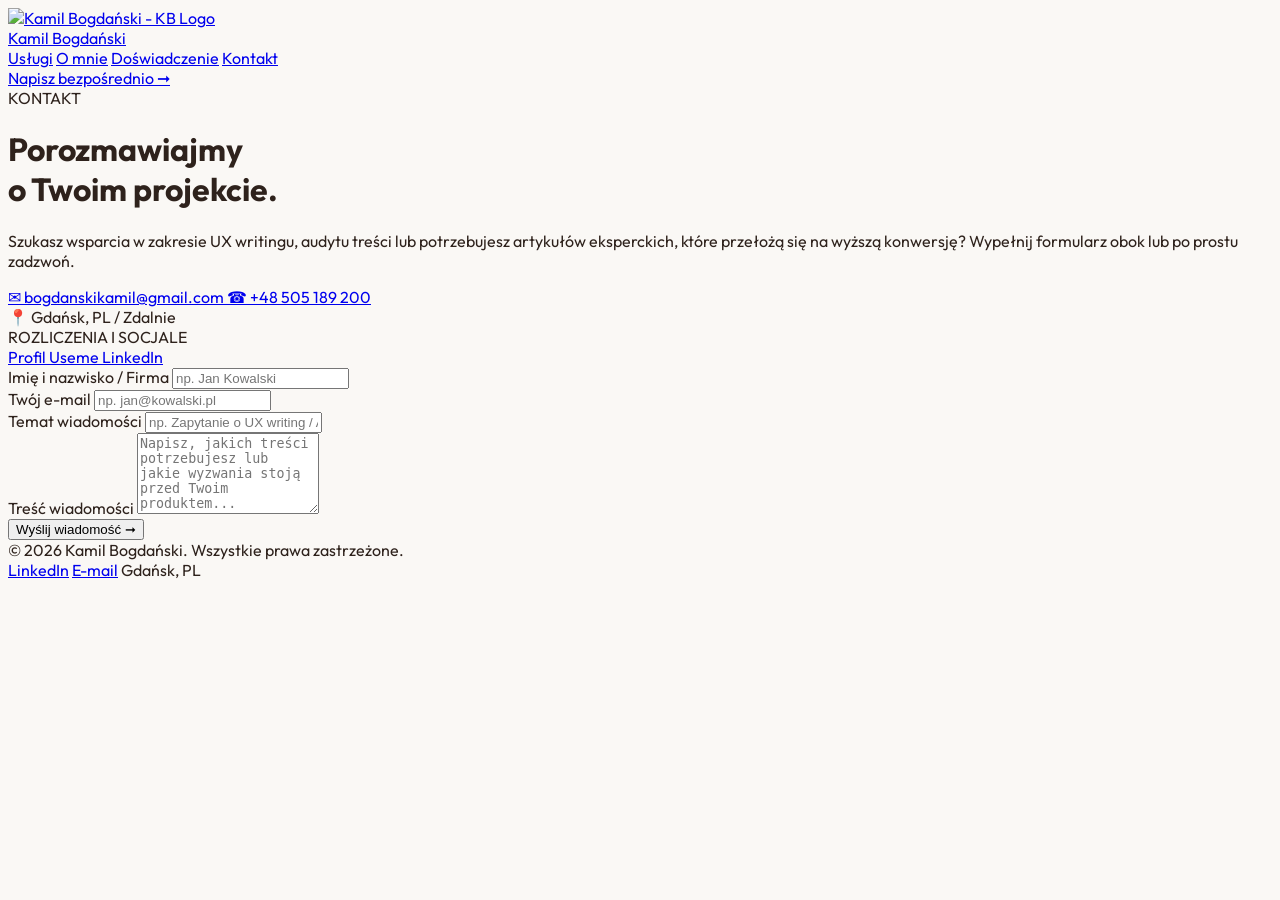
==== kontakt.html @ 890d4238 "Create kontakt.html" ====
<!DOCTYPE html>
<html lang="pl">
<head>
    <meta charset="UTF-8">
    <meta name="viewport" content="width=device-width, initial-scale=1.0">
    <title>Kontakt — Kamil Bogdański</title>
    <!-- Tailwind CSS dla precyzyjnego pozycjonowania i nowoczesnego gridu -->
    <script src="https://cdn.tailwindcss.com"></script>
    <!-- Google Fonts: Outfit i Figtree -->
    <link rel="preconnect" href="https://fonts.googleapis.com">
    <link rel="preconnect" href="https://fonts.gstatic.com" crossorigin>
    <link href="https://fonts.googleapis.com/css2?family=Figtree:ital,wght@0,300..900;1,300..900&family=Outfit:wght@100..900&display=swap" rel="stylesheet">
    
    <style>
        body {
            font-family: 'Outfit', 'Figtree', sans-serif;
            background-color: #FAF8F5; /* Warm off-white */
            color: #2E221C; /* Deep warm charcoal/chocolate */
        }

        /* Przyciski całkowicie płaskie i minimalistyczne */
        .button-minimal {
            box-shadow: none !important;
            transition: background-color 0.2s ease, opacity 0.2s ease, transform 0.2s ease !important;
        }
        .button-minimal:hover {
            transform: translateY(-1px) !important;
        }
    </style>
</head>
<body class="overflow-x-hidden">

    <!-- NAVBAR -->
    <header class="max-w-7xl mx-auto px-6 py-6 flex items-center justify-between">
        <!-- Logo / Avatar (Z Twoim autorskim logotypem KB) -->
        <a href="index.html" class="flex items-center gap-3 hover:opacity-90 transition-opacity">
            <div class="w-10 h-10 rounded-full bg-white border border-[#E9E1D3] flex items-center justify-center overflow-hidden shadow-sm">
                <img src="https://useme-prod-public.s3.amazonaws.com/avatars/076/343476_MK9RZ8D.png" alt="Kamil Bogdański - KB Logo" class="w-full h-full object-cover">
            </div>
            <span class="font-medium text-[15px] tracking-tight text-[#2E221C]">Kamil Bogdański</span>
        </a>

        <!-- Menu nawigacji -->
        <nav class="hidden md:flex items-center gap-8 text-[14px] font-medium text-[#5E524C]">
            <a href="uslugi.html" class="hover:text-[#2E221C] transition-colors">Usługi</a>
            <a href="o-mnie.html" class="hover:text-[#2E221C] transition-colors">O mnie</a>
            <a href="index.html#doswiadczenie" class="hover:text-[#2E221C] transition-colors">Doświadczenie</a>
            <a href="kontakt.html" class="text-[#2E221C] transition-colors">Kontakt</a>
        </nav>

        <!-- Przycisk CTA (aktywny na podstronie kontaktu) -->
        <div>
            <a href="mailto:bogdanskikamil@gmail.com" class="bg-[#2E221C] text-[#FAF8F5] px-6 py-2.5 rounded-full text-[14px] font-medium hover:opacity-90 button-minimal flex items-center gap-2">
                Napisz bezpośrednio <span class="text-[12px]">&#10142;</span>
            </a>
        </div>
    </header>

    <!-- GŁÓWNA SEKCJA KONTAKTOWA -->
    <main class="max-w-7xl mx-auto px-6 pt-16 pb-32">
        <div class="grid grid-cols-1 lg:grid-cols-12 gap-12 lg:gap-16 items-start">
            
            <!-- LEWA STRONA: Dane kontaktowe & Sociale -->
            <div class="lg:col-span-5 flex flex-col text-left">
                <span class="text-[10px] font-bold tracking-[5px] text-[#A59B90] uppercase block mb-4">KONTAKT</span>
                <h1 class="text-[40px] md:text-[54px] font-bold leading-[1.1] tracking-tight text-[#2E221C] mb-6">
                    Porozmawiajmy <br>
                    o Twoim 
                    <span class="relative inline-block px-1">
                        <span class="absolute inset-x-0 h-[35%] bottom-1 -z-10 bg-[#EADFCF]/75 rounded-sm"></span>
                        projekcie.
                    </span>
                </h1>
                
                <p class="text-[#5E524C] text-[16px] md:text-[17px] leading-relaxed mb-10 font-light max-w-md">
                    Szukasz wsparcia w zakresie UX writingu, audytu treści lub potrzebujesz artykułów eksperckich, które przełożą się na wyższą konwersję? Wypełnij formularz obok lub po prostu zadzwoń.
                </p>

                <!-- Dane bezpośrednie -->
                <div class="flex flex-col gap-5 mb-10 text-[15px] md:text-[16px]">
                    <a href="mailto:bogdanskikamil@gmail.com" class="flex items-center gap-4 text-[#5E524C] hover:text-[#2E221C] transition-colors group">
                        <span class="w-10 h-10 rounded-full bg-[#F2ECE1] flex items-center justify-center text-[#2E221C] group-hover:bg-[#EADFCF] transition-colors">&#9993;</span>
                        <span>bogdanskikamil@gmail.com</span>
                    </a>
                    
                    <a href="tel:+48505189200" class="flex items-center gap-4 text-[#5E524C] hover:text-[#2E221C] transition-colors group">
                        <span class="w-10 h-10 rounded-full bg-[#F2ECE1] flex items-center justify-center text-[#2E221C] group-hover:bg-[#EADFCF] transition-colors">&#9742;</span>
                        <span>+48 505 189 200</span>
                    </a>

                    <div class="flex items-center gap-4 text-[#5E524C]">
                        <span class="w-10 h-10 rounded-full bg-[#F2ECE1] flex items-center justify-center text-[#2E221C]">&#128205;</span>
                        <span>Gdańsk, PL / Zdalnie</span>
                    </div>
                </div>

                <!-- Bezpieczne linki do platform -->
                <div class="border-t border-[#EBE3D5] pt-8">
                    <span class="text-[11px] font-bold text-[#A59B90] tracking-wider uppercase block mb-4">ROZLICZENIA I SOCJALE</span>
                    <div class="flex flex-wrap gap-3">
                        <a href="https://useme.com/pl/roles/contractor/kamil-bogdański,343476/" target="_blank" rel="noopener noreferrer" class="bg-[#F2ECE1] text-[#2E221C] px-5 py-2.5 rounded-full text-[13px] font-medium hover:bg-[#EADFCF] transition-colors shadow-sm">
                            Profil Useme
                        </a>
                        <a href="https://linkedin.com" target="_blank" rel="noopener noreferrer" class="bg-[#F2ECE1] text-[#2E221C] px-5 py-2.5 rounded-full text-[13px] font-medium hover:bg-[#EADFCF] transition-colors shadow-sm">
                            LinkedIn
                        </a>
                    </div>
                </div>
            </div>

            <!-- PRAWA STRONA: Płaski, nowoczesny formularz Formspree -->
            <div class="lg:col-span-7 bg-[#F2ECE1] border border-[#EBE3D5] rounded-[40px] p-8 md:p-10 shadow-sm w-full">
                <!-- Podmień ID w miejscu "TWÓJ_IDENTYFIKATOR_FORMSPREE" po założeniu darmowego formularza na Formspree.io -->
                <form action="https://formspree.io/f/TWÓJ_IDENTYFIKATOR_FORMSPREE" method="POST" class="flex flex-col gap-6">
                    
                    <!-- Imię i Nazwisko -->
                    <div class="flex flex-col gap-2">
                        <label for="name" class="text-[11px] font-bold text-[#8E8276] uppercase tracking-wider">Imię i nazwisko / Firma</label>
                        <input type="text" name="name" id="name" required placeholder="np. Jan Kowalski" 
                               class="w-full bg-[#FAF8F5] border border-transparent rounded-2xl py-4 px-5 text-[14px] text-[#2E221C] placeholder-[#A1968A] focus:outline-none focus:border-[#2E221C]/30 transition-colors">
                    </div>

                    <!-- E-mail -->
                    <div class="flex flex-col gap-2">
                        <label for="email" class="text-[11px] font-bold text-[#8E8276] uppercase tracking-wider">Twój e-mail</label>
                        <input type="email" name="_replyto" id="email" required placeholder="np. jan@kowalski.pl" 
                               class="w-full bg-[#FAF8F5] border border-transparent rounded-2xl py-4 px-5 text-[14px] text-[#2E221C] placeholder-[#A1968A] focus:outline-none focus:border-[#2E221C]/30 transition-colors">
                    </div>

                    <!-- Temat -->
                    <div class="flex flex-col gap-2">
                        <label for="subject" class="text-[11px] font-bold text-[#8E8276] uppercase tracking-wider">Temat wiadomości</label>
                        <input type="text" name="subject" id="subject" required placeholder="np. Zapytanie o UX writing / Audyt treści" 
                               class="w-full bg-[#FAF8F5] border border-transparent rounded-2xl py-4 px-5 text-[14px] text-[#2E221C] placeholder-[#A1968A] focus:outline-none focus:border-[#2E221C]/30 transition-colors">
                    </div>

                    <!-- Wiadomość -->
                    <div class="flex flex-col gap-2">
                        <label for="message" class="text-[11px] font-bold text-[#8E8276] uppercase tracking-wider">Treść wiadomości</label>
                        <textarea name="message" id="message" rows="5" required placeholder="Napisz, jakich treści potrzebujesz lub jakie wyzwania stoją przed Twoim produktem..." 
                                  class="w-full bg-[#FAF8F5] border border-transparent rounded-2xl py-4 px-5 text-[14px] text-[#2E221C] placeholder-[#A1968A] focus:outline-none focus:border-[#2E221C]/30 transition-colors resize-none"></textarea>
                    </div>

                    <!-- Przycisk Wyślij -->
                    <button type="submit" class="bg-[#2E221C] text-[#FAF8F5] py-4.5 px-8 rounded-2xl text-[15px] font-semibold hover:opacity-95 button-minimal flex items-center justify-center gap-2 cursor-pointer">
                        Wyślij wiadomość <span>&#10142;</span>
                    </button>

                </form>
            </div>

        </div>
    </main>

    <!-- FOOTER -->
    <footer class="max-w-6xl mx-auto px-6 py-10 border-t border-[#EBE3D5] flex flex-col md:flex-row items-center justify-between gap-4 text-[13px] text-[#8E8276]">
        <div>
            &copy; 2026 Kamil Bogdański. Wszystkie prawa zastrzeżone.
        </div>
        <div class="flex items-center gap-6">
            <a href="https://linkedin.com" target="_blank" rel="noopener noreferrer" class="hover:text-[#2E221C] transition-colors">LinkedIn</a>
            <a href="mailto:kontakt@kamilbogdanski.pl" class="hover:text-[#2E221C] transition-colors">E-mail</a>
            <span>Gdańsk, PL</span>
        </div>
    </footer>

</body>
</html>
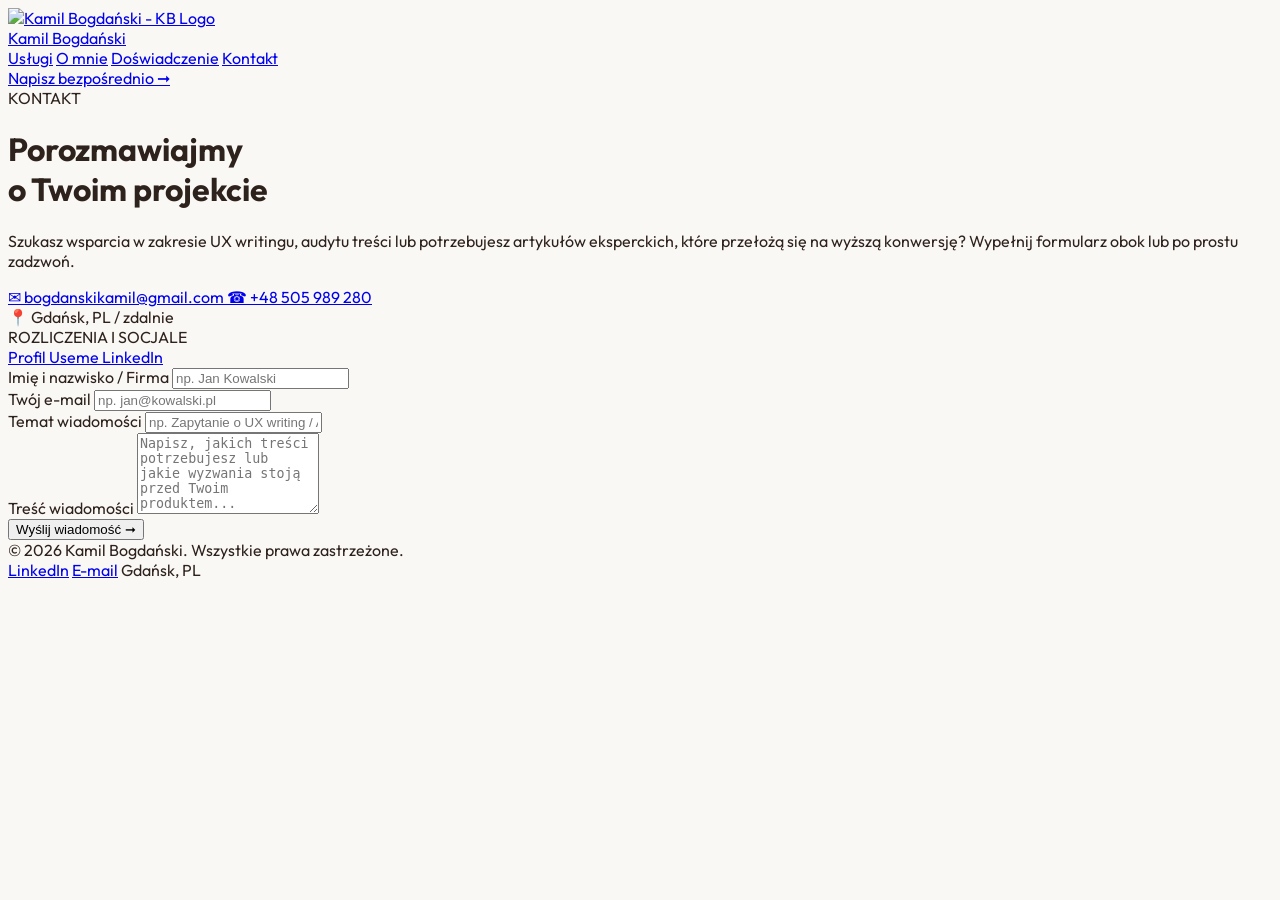
==== commit 4bf7dc74: "Update kontakt.html" ====
--- a/kontakt.html
+++ b/kontakt.html
@@ -68,7 +68,7 @@
                     o Twoim 
                     <span class="relative inline-block px-1">
                         <span class="absolute inset-x-0 h-[35%] bottom-1 -z-10 bg-[#EADFCF]/75 rounded-sm"></span>
-                        projekcie.
+                        projekcie
                     </span>
                 </h1>
                 
@@ -85,12 +85,12 @@
                     
                     <a href="tel:+48505189200" class="flex items-center gap-4 text-[#5E524C] hover:text-[#2E221C] transition-colors group">
                         <span class="w-10 h-10 rounded-full bg-[#F2ECE1] flex items-center justify-center text-[#2E221C] group-hover:bg-[#EADFCF] transition-colors">&#9742;</span>
-                        <span>+48 505 189 200</span>
+                        <span>+48 505 989 280</span>
                     </a>
 
                     <div class="flex items-center gap-4 text-[#5E524C]">
                         <span class="w-10 h-10 rounded-full bg-[#F2ECE1] flex items-center justify-center text-[#2E221C]">&#128205;</span>
-                        <span>Gdańsk, PL / Zdalnie</span>
+                        <span>Gdańsk, PL / zdalnie</span>
                     </div>
                 </div>
 
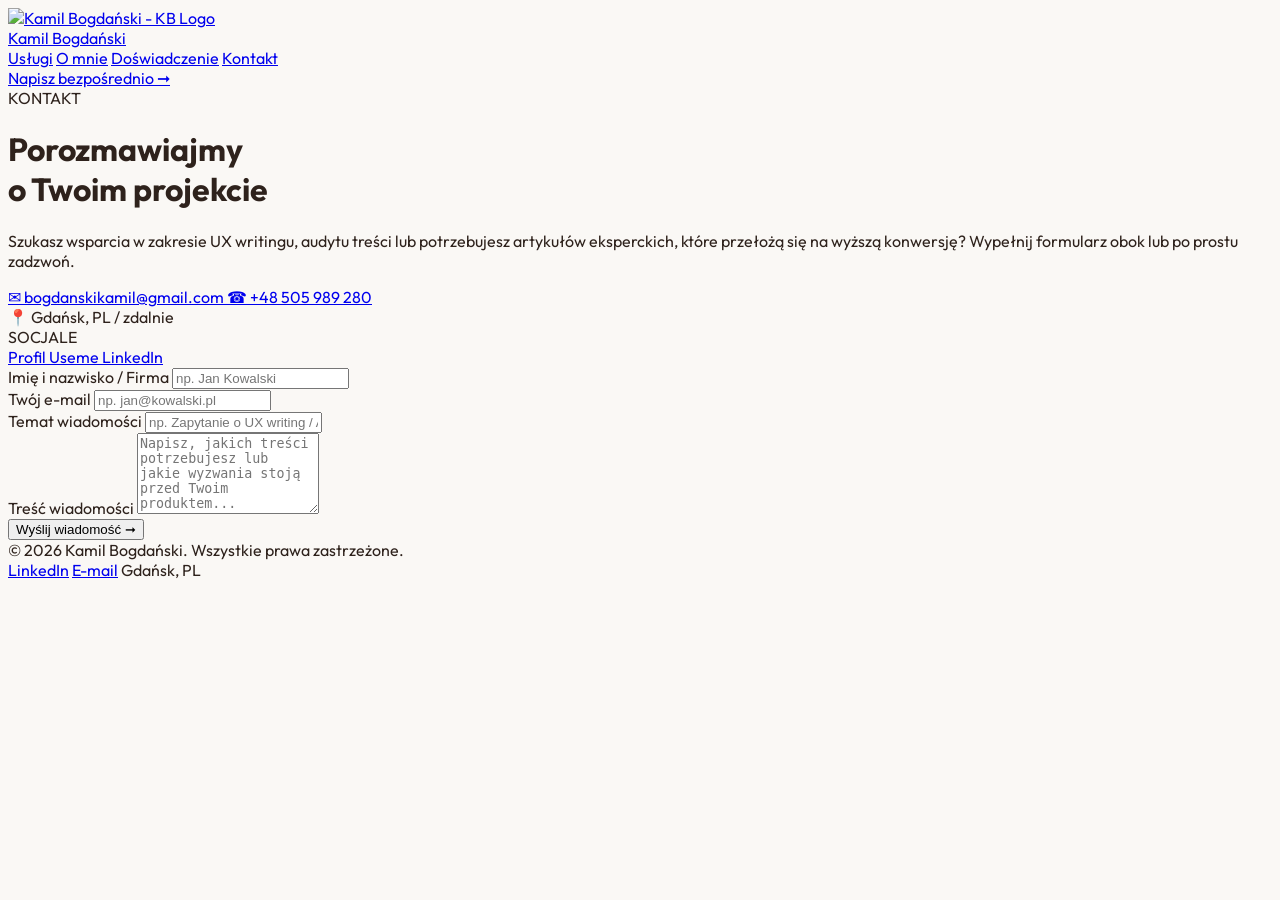
==== commit 6b215753: "Update kontakt.html" ====
--- a/kontakt.html
+++ b/kontakt.html
@@ -96,12 +96,12 @@
 
                 <!-- Bezpieczne linki do platform -->
                 <div class="border-t border-[#EBE3D5] pt-8">
-                    <span class="text-[11px] font-bold text-[#A59B90] tracking-wider uppercase block mb-4">ROZLICZENIA I SOCJALE</span>
+                    <span class="text-[11px] font-bold text-[#A59B90] tracking-wider uppercase block mb-4">SOCJALE</span>
                     <div class="flex flex-wrap gap-3">
                         <a href="https://useme.com/pl/roles/contractor/kamil-bogdański,343476/" target="_blank" rel="noopener noreferrer" class="bg-[#F2ECE1] text-[#2E221C] px-5 py-2.5 rounded-full text-[13px] font-medium hover:bg-[#EADFCF] transition-colors shadow-sm">
                             Profil Useme
                         </a>
-                        <a href="https://linkedin.com" target="_blank" rel="noopener noreferrer" class="bg-[#F2ECE1] text-[#2E221C] px-5 py-2.5 rounded-full text-[13px] font-medium hover:bg-[#EADFCF] transition-colors shadow-sm">
+                        <a href="https://www.linkedin.com/in/kamilbogdanski/" target="_blank" rel="noopener noreferrer" class="bg-[#F2ECE1] text-[#2E221C] px-5 py-2.5 rounded-full text-[13px] font-medium hover:bg-[#EADFCF] transition-colors shadow-sm">
                             LinkedIn
                         </a>
                     </div>
@@ -111,7 +111,7 @@
             <!-- PRAWA STRONA: Płaski, nowoczesny formularz Formspree -->
             <div class="lg:col-span-7 bg-[#F2ECE1] border border-[#EBE3D5] rounded-[40px] p-8 md:p-10 shadow-sm w-full">
                 <!-- Podmień ID w miejscu "TWÓJ_IDENTYFIKATOR_FORMSPREE" po założeniu darmowego formularza na Formspree.io -->
-                <form action="https://formspree.io/f/TWÓJ_IDENTYFIKATOR_FORMSPREE" method="POST" class="flex flex-col gap-6">
+                <form action="https://formspree.io/f/mjgnyrgl" method="POST" class="flex flex-col gap-6">
                     
                     <!-- Imię i Nazwisko -->
                     <div class="flex flex-col gap-2">
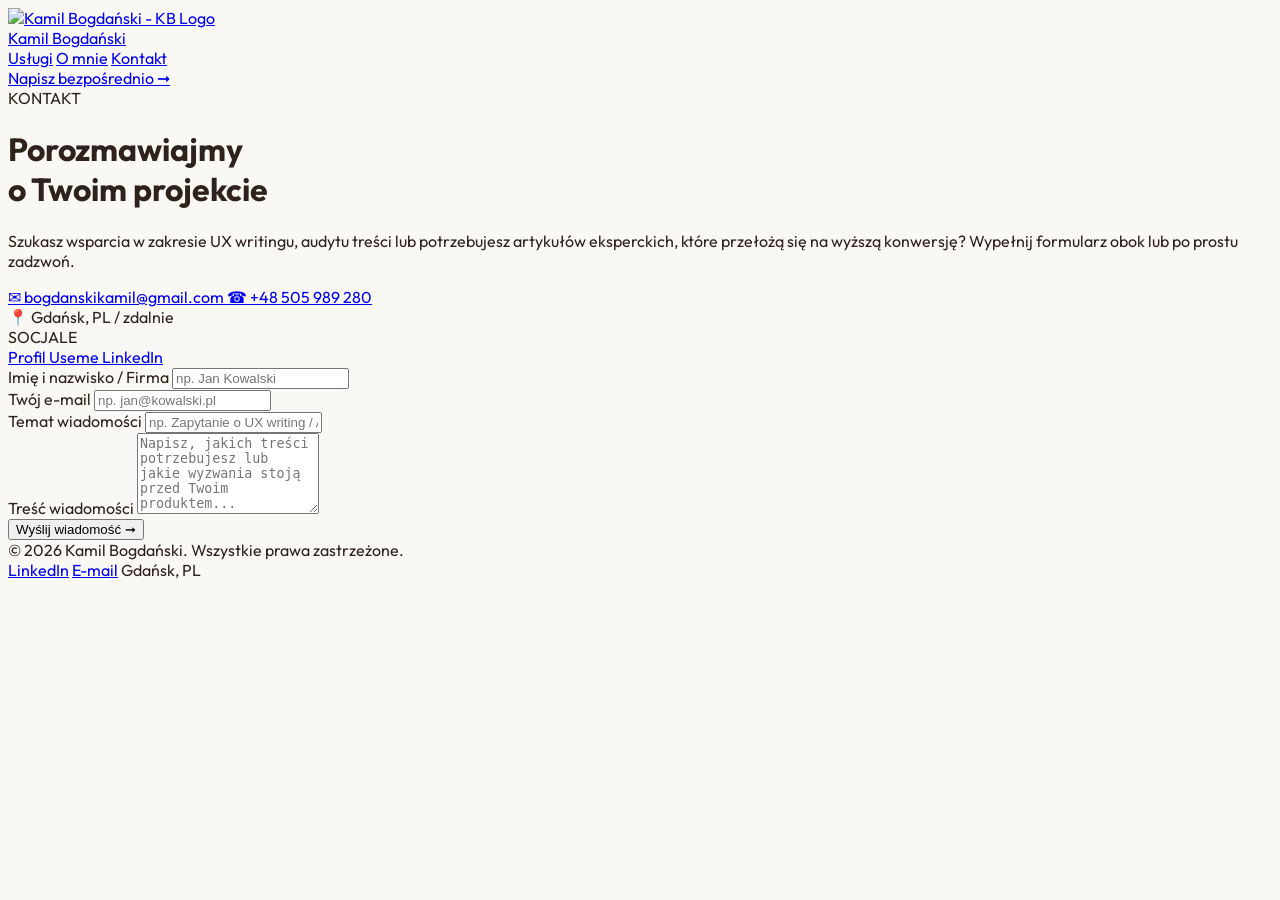
==== commit 207604e6: "Update kontakt.html" ====
--- a/kontakt.html
+++ b/kontakt.html
@@ -42,10 +42,9 @@
 
         <!-- Menu nawigacji -->
         <nav class="hidden md:flex items-center gap-8 text-[14px] font-medium text-[#5E524C]">
-            <a href="uslugi.html" class="hover:text-[#2E221C] transition-colors">Usługi</a>
-            <a href="o-mnie.html" class="hover:text-[#2E221C] transition-colors">O mnie</a>
-            <a href="index.html#doswiadczenie" class="hover:text-[#2E221C] transition-colors">Doświadczenie</a>
-            <a href="kontakt.html" class="text-[#2E221C] transition-colors">Kontakt</a>
+            <a href="https://kamilbogdanski.github.io/uslugi.html" class="hover:text-[#2E221C] transition-colors">Usługi</a>
+            <a href="https://kamilbogdanski.github.io/o-mnie.html" class="hover:text-[#2E221C] transition-colors">O mnie</a>
+            <a href="https://kamilbogdanski.github.io/kontakt.html" class="text-[#2E221C] transition-colors">Kontakt</a>
         </nav>
 
         <!-- Przycisk CTA (aktywny na podstronie kontaktu) -->
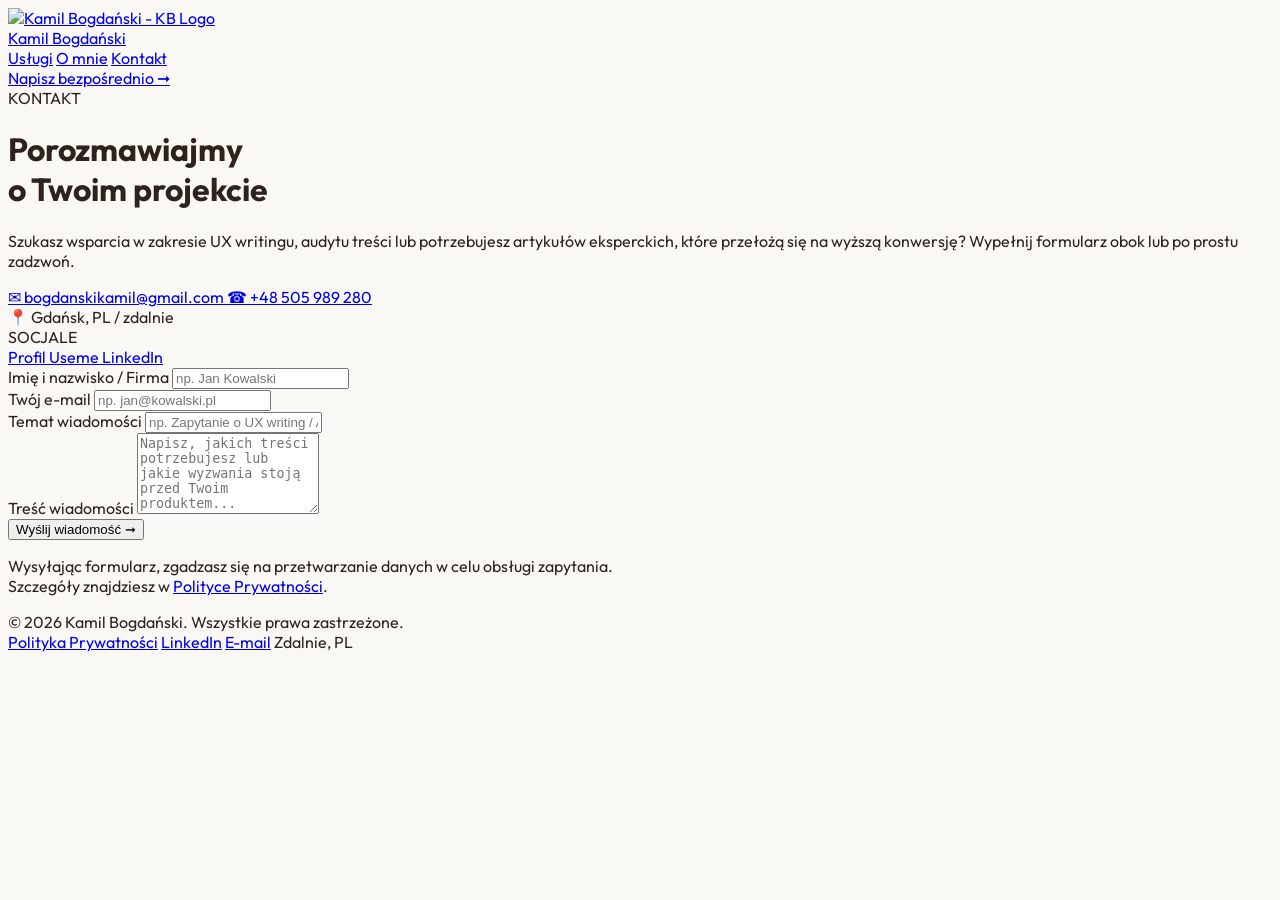
==== commit 5c5aee25: "Update kontakt.html" ====
--- a/kontakt.html
+++ b/kontakt.html
@@ -24,7 +24,7 @@
             transition: background-color 0.2s ease, opacity 0.2s ease, transform 0.2s ease !important;
         }
         .button-minimal:hover {
-            transform: translateY(-1px) !important;
+            transform: translateY(-2px) !important;
         }
     </style>
 </head>
@@ -32,7 +32,7 @@
 
     <!-- NAVBAR -->
     <header class="max-w-7xl mx-auto px-6 py-6 flex items-center justify-between">
-        <!-- Logo / Avatar (Z Twoim autorskim logotypem KB) -->
+        <!-- Logo / Avatar -->
         <a href="index.html" class="flex items-center gap-3 hover:opacity-90 transition-opacity">
             <div class="w-10 h-10 rounded-full bg-white border border-[#E9E1D3] flex items-center justify-center overflow-hidden shadow-sm">
                 <img src="https://useme-prod-public.s3.amazonaws.com/avatars/076/343476_MK9RZ8D.png" alt="Kamil Bogdański - KB Logo" class="w-full h-full object-cover">
@@ -42,12 +42,12 @@
 
         <!-- Menu nawigacji -->
         <nav class="hidden md:flex items-center gap-8 text-[14px] font-medium text-[#5E524C]">
-            <a href="https://kamilbogdanski.github.io/uslugi.html" class="hover:text-[#2E221C] transition-colors">Usługi</a>
-            <a href="https://kamilbogdanski.github.io/o-mnie.html" class="hover:text-[#2E221C] transition-colors">O mnie</a>
-            <a href="https://kamilbogdanski.github.io/kontakt.html" class="text-[#2E221C] transition-colors">Kontakt</a>
+            <a href="uslugi.html" class="hover:text-[#2E221C] transition-colors">Usługi</a>
+            <a href="o-mnie.html" class="hover:text-[#2E221C] transition-colors">O mnie</a>
+            <a href="kontakt.html" class="text-[#2E221C] transition-colors">Kontakt</a>
         </nav>
 
-        <!-- Przycisk CTA (aktywny na podstronie kontaktu) -->
+        <!-- Przycisk CTA -->
         <div>
             <a href="mailto:bogdanskikamil@gmail.com" class="bg-[#2E221C] text-[#FAF8F5] px-6 py-2.5 rounded-full text-[14px] font-medium hover:opacity-90 button-minimal flex items-center gap-2">
                 Napisz bezpośrednio <span class="text-[12px]">&#10142;</span>
@@ -82,7 +82,7 @@
                         <span>bogdanskikamil@gmail.com</span>
                     </a>
                     
-                    <a href="tel:+48505189200" class="flex items-center gap-4 text-[#5E524C] hover:text-[#2E221C] transition-colors group">
+                    <a href="tel:+48505989280" class="flex items-center gap-4 text-[#5E524C] hover:text-[#2E221C] transition-colors group">
                         <span class="w-10 h-10 rounded-full bg-[#F2ECE1] flex items-center justify-center text-[#2E221C] group-hover:bg-[#EADFCF] transition-colors">&#9742;</span>
                         <span>+48 505 989 280</span>
                     </a>
@@ -108,8 +108,7 @@
             </div>
 
             <!-- PRAWA STRONA: Płaski, nowoczesny formularz Formspree -->
-            <div class="lg:col-span-7 bg-[#F2ECE1] border border-[#EBE3D5] rounded-[40px] p-8 md:p-10 shadow-sm w-full">
-                <!-- Podmień ID w miejscu "TWÓJ_IDENTYFIKATOR_FORMSPREE" po założeniu darmowego formularza na Formspree.io -->
+            <div class="lg:col-span-7 bg-[#F2ECE1] border border-[#EBE3D5] rounded-[40px] p-8 md:p-12 shadow-sm w-full">
                 <form action="https://formspree.io/f/mjgnyrgl" method="POST" class="flex flex-col gap-6">
                     
                     <!-- Imię i Nazwisko -->
@@ -140,10 +139,17 @@
                                   class="w-full bg-[#FAF8F5] border border-transparent rounded-2xl py-4 px-5 text-[14px] text-[#2E221C] placeholder-[#A1968A] focus:outline-none focus:border-[#2E221C]/30 transition-colors resize-none"></textarea>
                     </div>
 
-                    <!-- Przycisk Wyślij -->
-                    <button type="submit" class="bg-[#2E221C] text-[#FAF8F5] py-4.5 px-8 rounded-2xl text-[15px] font-semibold hover:opacity-95 button-minimal flex items-center justify-center gap-2 cursor-pointer">
-                        Wyślij wiadomość <span>&#10142;</span>
+                    <!-- POWIĘKSZONY PRZYCISK WYŚLIJ -->
+                    <button type="submit" class="w-full bg-[#2E221C] text-[#FAF8F5] py-5 px-8 rounded-2xl text-[16px] font-bold hover:bg-[#403129] transition-all button-minimal flex items-center justify-center gap-3 cursor-pointer mt-2">
+                        <span>Wyślij wiadomość</span>
+                        <span class="text-[18px]">&#10142;</span>
                     </button>
+
+                    <!-- ODNOŚNIK DO POLITYKI PRYWATNOŚCI / KLAUZULA RODO -->
+                    <p class="text-[12px] text-[#8E8276] text-center leading-relaxed mt-1">
+                        Wysyłając formularz, zgadzasz się na przetwarzanie danych w celu obsługi zapytania. <br class="hidden sm:inline">
+                        Szczegóły znajdziesz w <a href="polityka-prywatnosci.html" class="text-[#2E221C] underline font-medium hover:opacity-80 transition-opacity">Polityce Prywatności</a>.
+                    </p>
 
                 </form>
             </div>
@@ -157,9 +163,10 @@
             &copy; 2026 Kamil Bogdański. Wszystkie prawa zastrzeżone.
         </div>
         <div class="flex items-center gap-6">
-            <a href="https://linkedin.com" target="_blank" rel="noopener noreferrer" class="hover:text-[#2E221C] transition-colors">LinkedIn</a>
-            <a href="mailto:kontakt@kamilbogdanski.pl" class="hover:text-[#2E221C] transition-colors">E-mail</a>
-            <span>Gdańsk, PL</span>
+            <a href="polityka-prywatnosci.html" class="hover:text-[#2E221C] transition-colors underline">Polityka Prywatności</a>
+            <a href="https://linkedin.com/in/kamilbogdanski/" target="_blank" rel="noopener noreferrer" class="hover:text-[#2E221C] transition-colors">LinkedIn</a>
+            <a href="mailto:bogdanskikamil@gmail.com" class="hover:text-[#2E221C] transition-colors">E-mail</a>
+            <span>Zdalnie, PL</span>
         </div>
     </footer>
 
